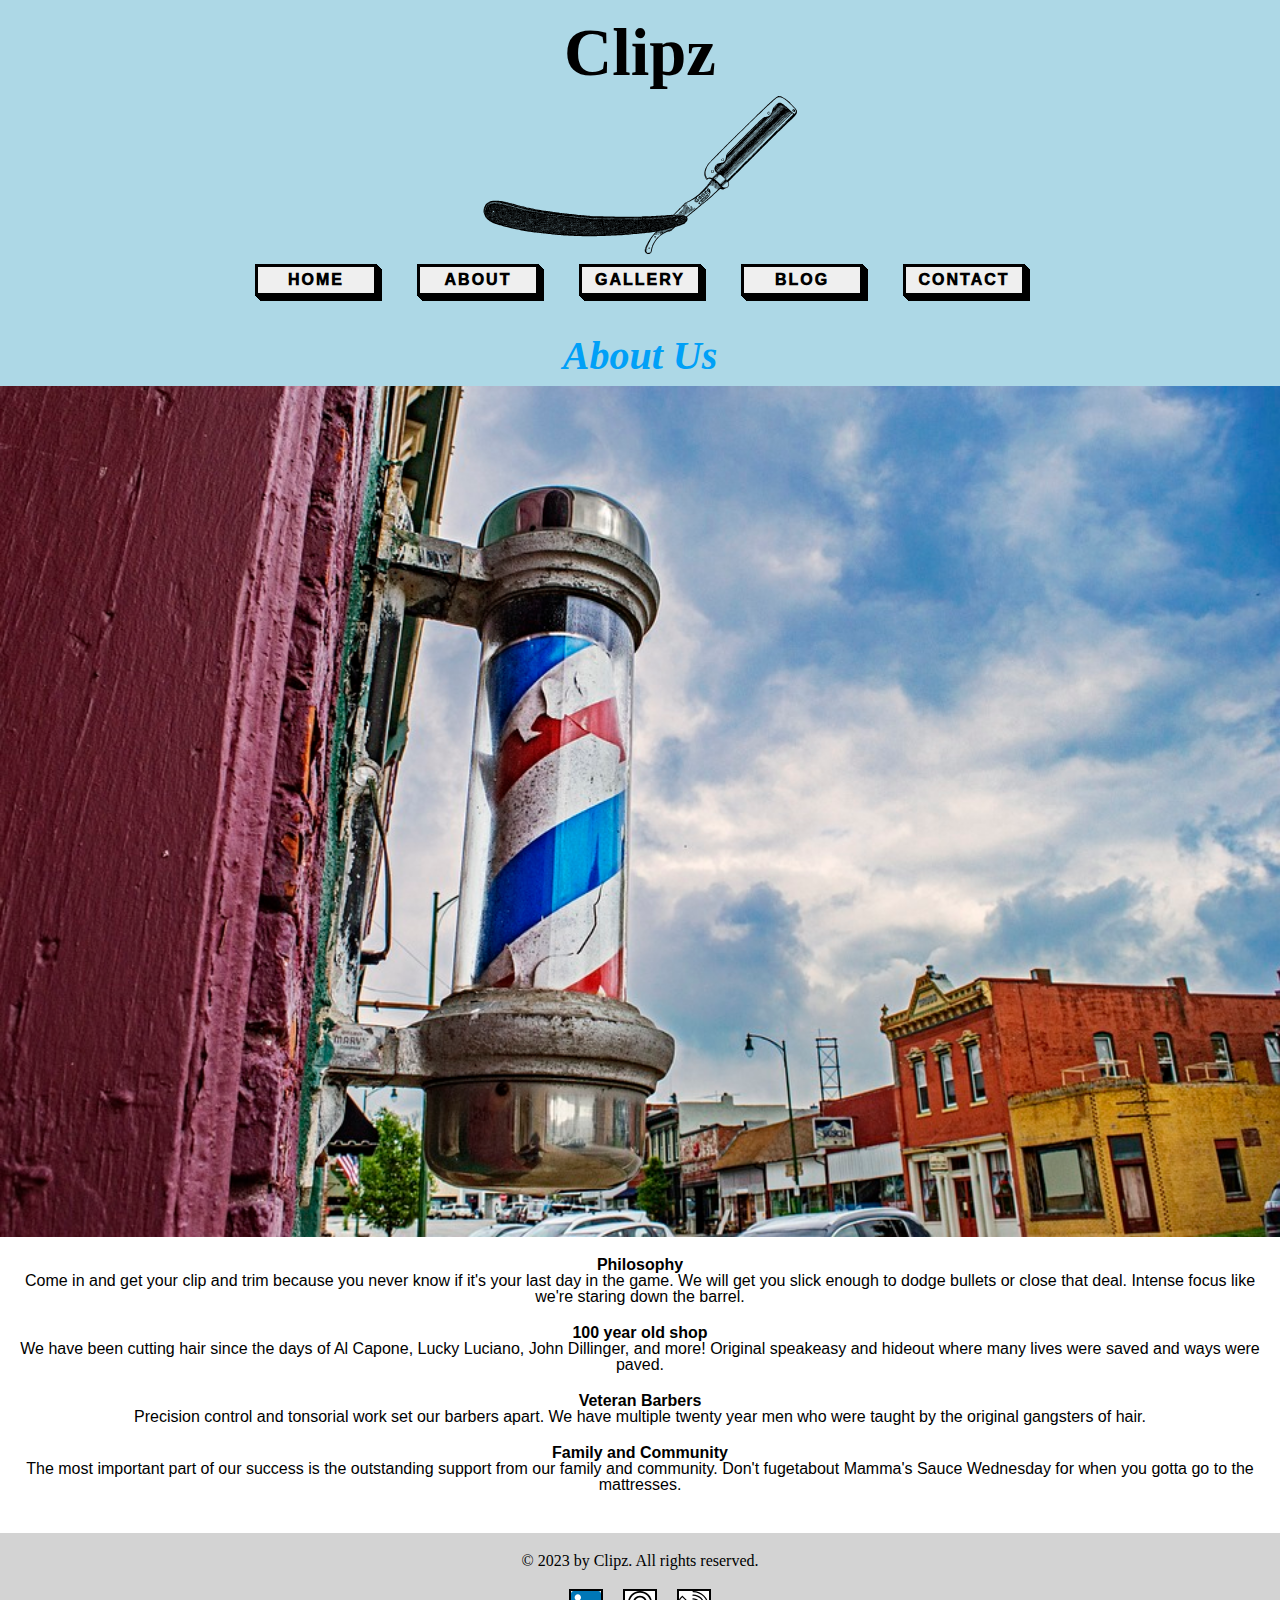
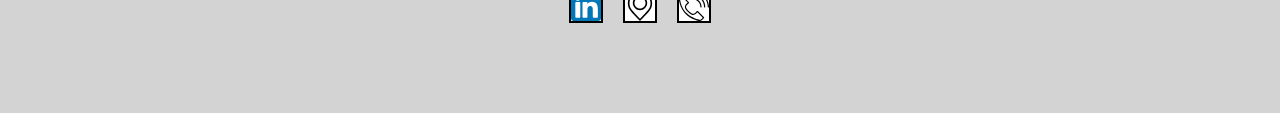
==== about.html @ 95c691ab "finish blog and contact" ====
<!DOCTYPE html>
<html lang="en">
<head>
    <meta charset="UTF-8">
    <meta http-equiv="X-UA-Compatible" content="IE=edge">
    <meta name="viewport" content="width=device-width, initial-scale=1.0">
    <title>About Page</title>
    <link rel="stylesheet" href="about.css">
</head>
<body>
    <header>
        <h1>Clipz</h1>
        <figure class="logo-title"><img class="logo" src="images/oldfashionedrazor-1918.svg"></figure>
        <button onclick='navDrop()' class="hamburger"></button>
        <nav>
            <a href="index.html"><button class="button-54">Home</button></a>
            <a href="about.html"><button class="button-54">About</button></a>
            <a href="gallery.html"><button class="button-54">Gallery</button></a>
            <a href="blog.html"><button class="button-54">Blog</button></a>
            <a href="contact.html"><button class="button-54">Contact</button></a>
        </nav>

    </header>
    <main>
        <h2>About Us</h2>
        <figure>
            <img class="candy-cane" src="images/barber-shop-cane_960_720.jpg" alt="">
        </figure>
        <section class="about-section">
            <h3>Philosophy</h3>
                <p>Come in and get your clip and trim because you never know if it's your last day in the game. We will get you slick enough to dodge bullets or close that deal. Intense focus like we're staring down the barrel. </p>
            <h3>100 year old shop</h3>
                <p>We have been cutting hair since the days of Al Capone, Lucky Luciano, John Dillinger, and more!  Original speakeasy and hideout where many lives were saved and ways were paved.</p>
            <h3>Veteran Barbers</h3>
                <p>Precision control and tonsorial work set our barbers apart. We have multiple twenty year men who were taught by the original gangsters of hair.  </p>
            <h3>Family and Community</h3>
                <p>The most important part of our success is the outstanding support from our family and community. Don't fugetabout Mamma's Sauce Wednesday for when you gotta go to the mattresses. </p>
        </section>
        

    </main>
    <footer>
        <p class="copyrightt">© 2023 by Clipz. All rights reserved.</p>
        <div class="social">
            <a href="https://linkedin.com/"><img src="images/linkedin-svgrepo-com.svg" alt="" /></a>
            <a href="https://www.google.com/maps"><img src="images/location-svgrepo-com.svg" alt="" /></a>
            <a href="tel:2813308004"><img src="images/phone-svgrepo-com.svg" alt="" /></a>
        </div>
    </footer>
    <script src="index.js"></script> 
</body>
</html>
---- about.css ----
html, body, div, span, object, iframe,
h1, h2, h3, h4, h5, h6, p, blockquote, pre,
abbr, address, cite, code,
del, dfn, em, img, ins, kbd, q, samp,
small, strong, sub, sup, var,
b, i,
dl, dt, dd, ol, ul, li,
fieldset, form, label, legend,
table, caption, tbody, tfoot, thead, tr, th, td,
article, aside, canvas, details, figcaption, figure,
footer, header, hgroup, menu, nav, section, summary,
time, mark, audio, video {
    margin:0;
    padding:0;
    border:0;
    outline:0;
    font-size:100%;
    vertical-align:baseline;
    background:transparent;
}

body {
    line-height:1;
}

article,aside,details,figcaption,figure,
footer,header,hgroup,menu,nav,section {
    display:block;
}

.logo-title {
    /* width: 340px; */
    /* height: 100px; */
    display: flex;
    
}

h1 {
  font-size: 50pt;
  font-family: Georgia, 'Times New Roman', Times, serif;
  margin-top: 20px;
  
}

header {
    justify-content: center;
    display: flex;
    flex-direction: column;
    background-color: lightblue;
    align-items: center;
}

.logo {
    width: 330px;
    padding: 0;
    margin: 0;
}

nav {
  display: none;
}

.hamburger {
  height: 50px;
  width: 50px;
  background-image: url("images/hamburger-menu-svgrepo-com.svg");
  background-size: contain;
  margin: 20px;
  background-repeat: no-repeat;
  
}

.x-style {
    background-image: url("images/x-svgrepo-com.svg");
  }
  
  .nav-style {
    display: contents;
  }

.button-54 {
  min-width: 122px;
  font-family: "Open Sans", sans-serif;
  font-size: 16px;
  font-weight:1000;
  letter-spacing: 2px;
  text-decoration: none;
  text-transform: uppercase;
  color: #000;
  cursor: pointer;
  border: 3px solid;
  padding: 0.25em 0.5em;
  box-shadow: 1px 1px 0px 0px, 2px 2px 0px 0px, 3px 3px 0px 0px, 4px 4px 0px 0px, 5px 5px 0px 0px;
  position: relative;
  user-select: none;
  -webkit-user-select: none;
  touch-action: manipulation;
}

.button-54:active {
  box-shadow: 0px 0px 0px 0px;
  top: 5px;
  left: 5px;
}

h2 {
  text-align: center;
  font-size: 40px;
  background-color: lightgray;
  padding-bottom: 10px;
}

.about-section {
  display: inline-block;
  text-align: center;
  font-family:'Gill Sans', 'Gill Sans MT', Calibri, 'Trebuchet MS', sans-serif;
  padding: 20px;
}

  .about-section > P {
    margin-bottom: 20px;
  }
  
  


.candy-cane {
  width: 100%;
  display: flex;
}

main {
    
    
}




footer {
    width: 100%;
    height: 20vh;
    display: flex;
    flex-direction: column;
    background-color: lightgray;
  
  }
  
  .social {
    display: flex;
    flex-direction: row;
    justify-content: center;
    gap: 20px;
    align-items: center;
    margin-top: 20px;
  }
  
  .social a {
    width: 30px;
    height: 30px;
    background-color: white;
    border: solid black 2px;
  
  }
  
  
  footer img {
    width: 30px;
    height: 30px;
  
  }  
  
  
  .copyrightt{
    text-align: center;
    margin-top: 20px;
  }




@media (min-width: 600px) {
    .button-54 {
      padding: 0.25em 0.75em;
    }
    nav {
      padding-bottom: 40px;
      display: flex;
      gap: 40px;
      display: static;
    }
    .hamburger {
      display: none;
    }
    h2 {
      text-align: center;
      font-size: 40px;
      background-color: lightgray;
      padding-bottom: 10px;
    }
    
    .about-section {
      display: inline-block;
      text-align: center;
      font-family:'Gill Sans', 'Gill Sans MT', Calibri, 'Trebuchet MS', sans-serif;
      padding: 20px;
    }
    
      .about-section > P {
        margin-bottom: 20px;
      }
      
      
    
    
    .candy-cane {
      width: 100%;
      display: flex;
    }
}

@media (min-width: 1000px) {
  .button-54 {
    padding: 0.25em 0.75em;
    
  }
  nav {
    padding-bottom: 40px;
    display: flex;
    gap: 40px;
    display: static;
  }
  .hamburger {
    display: none;
  }

  h2 {
    text-align: center;
    font-size: 40px;
    background-color: lightblue;
    padding-bottom: 10px;
    font-style: italic;
    color: rgb(0, 160, 247);
  }
  
  .about-section {
    display: inline-block;
    text-align: center;
    font-family:'Gill Sans', 'Gill Sans MT', Calibri, 'Trebuchet MS', sans-serif;
    padding: 20px;
  }
  
    .about-section > P {
      margin-bottom: 20px;
    }
    
    
  
  
  .candy-cane {
    width: 100%;
    display: flex;
  }
}
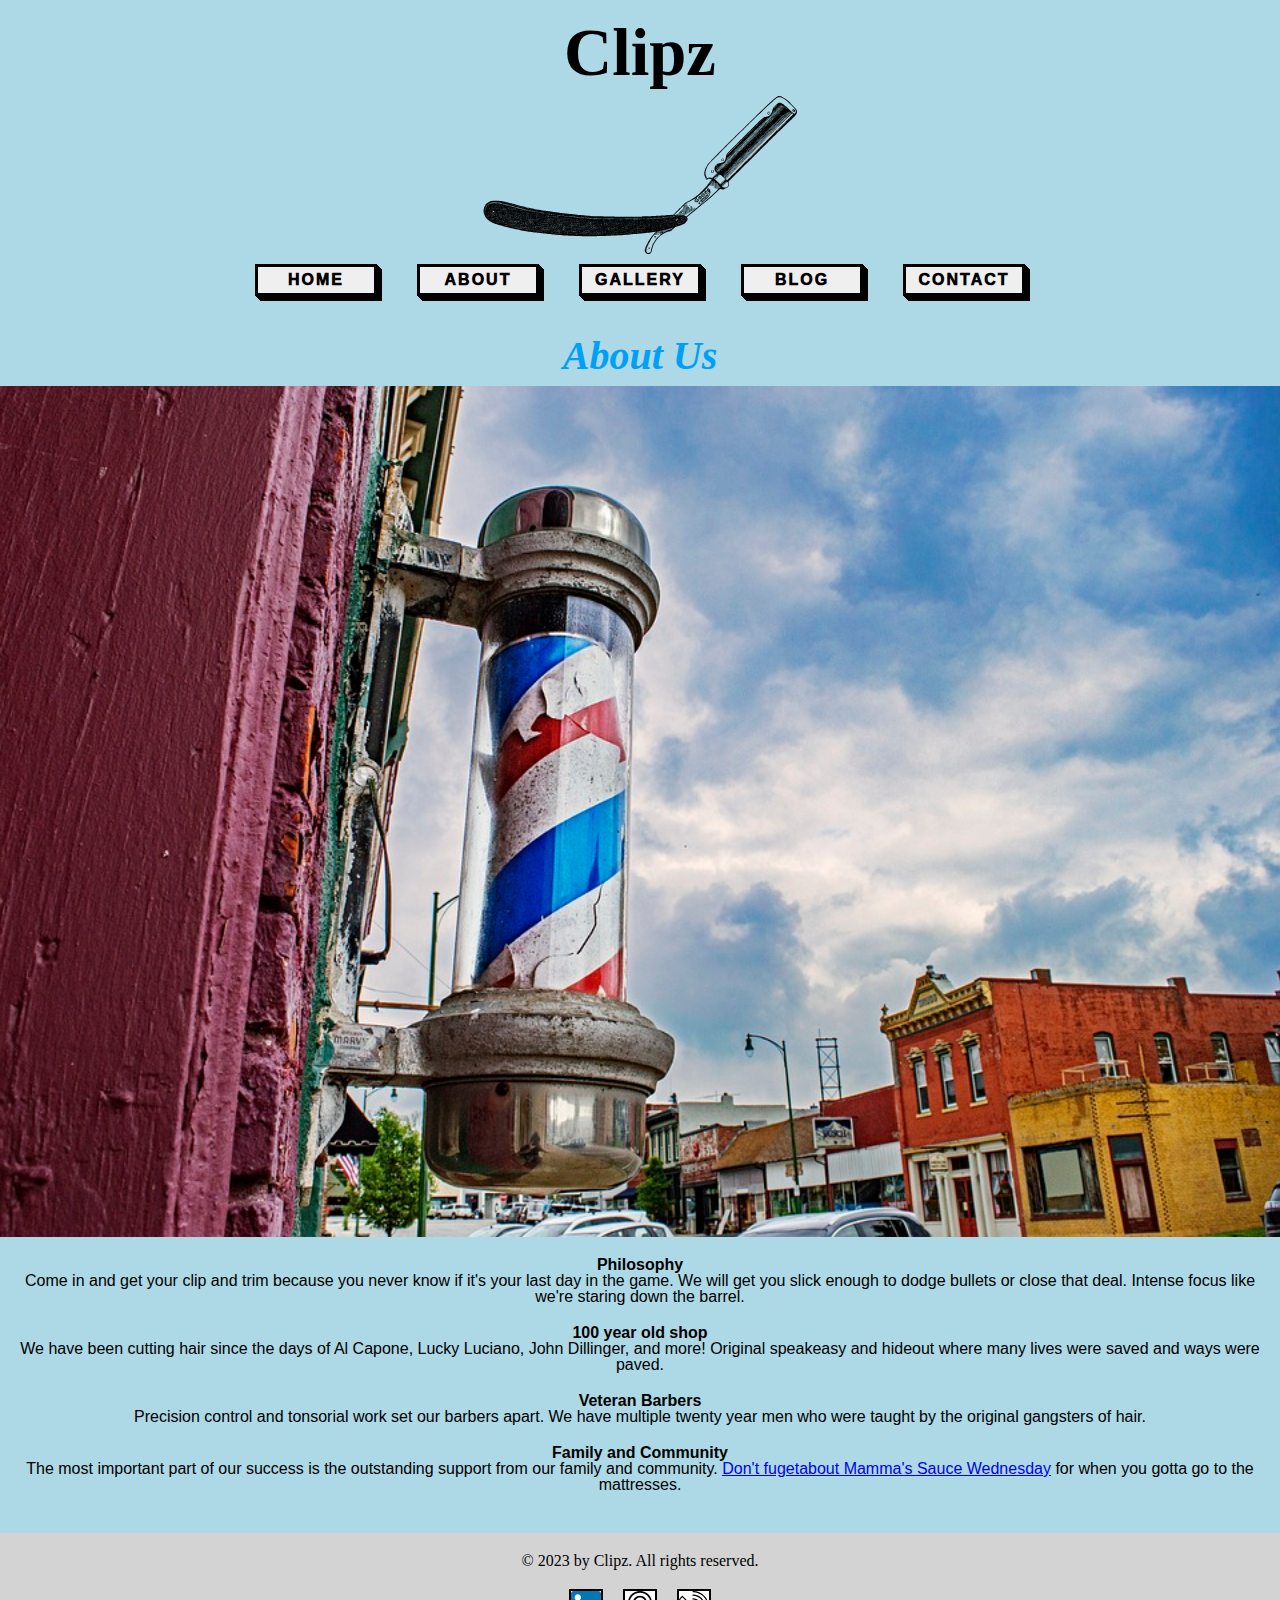
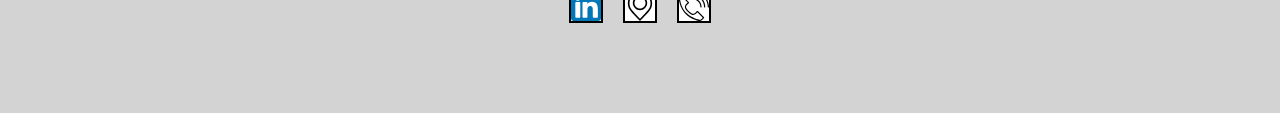
==== commit aecc8527: "final touches" ====
--- a/about.html
+++ b/about.html
@@ -32,9 +32,9 @@
             <h3>100 year old shop</h3>
                 <p>We have been cutting hair since the days of Al Capone, Lucky Luciano, John Dillinger, and more!  Original speakeasy and hideout where many lives were saved and ways were paved.</p>
             <h3>Veteran Barbers</h3>
-                <p>Precision control and tonsorial work set our barbers apart. We have multiple twenty year men who were taught by the original gangsters of hair.  </p>
+                <p>Precision control and tonsorial work set our barbers apart. We have multiple twenty year men who were taught by the original gangsters of hair. </p>
             <h3>Family and Community</h3>
-                <p>The most important part of our success is the outstanding support from our family and community. Don't fugetabout Mamma's Sauce Wednesday for when you gotta go to the mattresses. </p>
+                <p>The most important part of our success is the outstanding support from our family and community. <a href="membership.html"><u>Don't fugetabout Mamma's Sauce Wednesday</u></a> for when you gotta go to the mattresses. </p>
         </section>
         
 
--- a/about.css
+++ b/about.css
@@ -115,12 +115,13 @@
   text-align: center;
   font-family:'Gill Sans', 'Gill Sans MT', Calibri, 'Trebuchet MS', sans-serif;
   padding: 20px;
+  background-color: lightblue;
+  
 }
 
   .about-section > P {
     margin-bottom: 20px;
   }
-  
   
 
 
